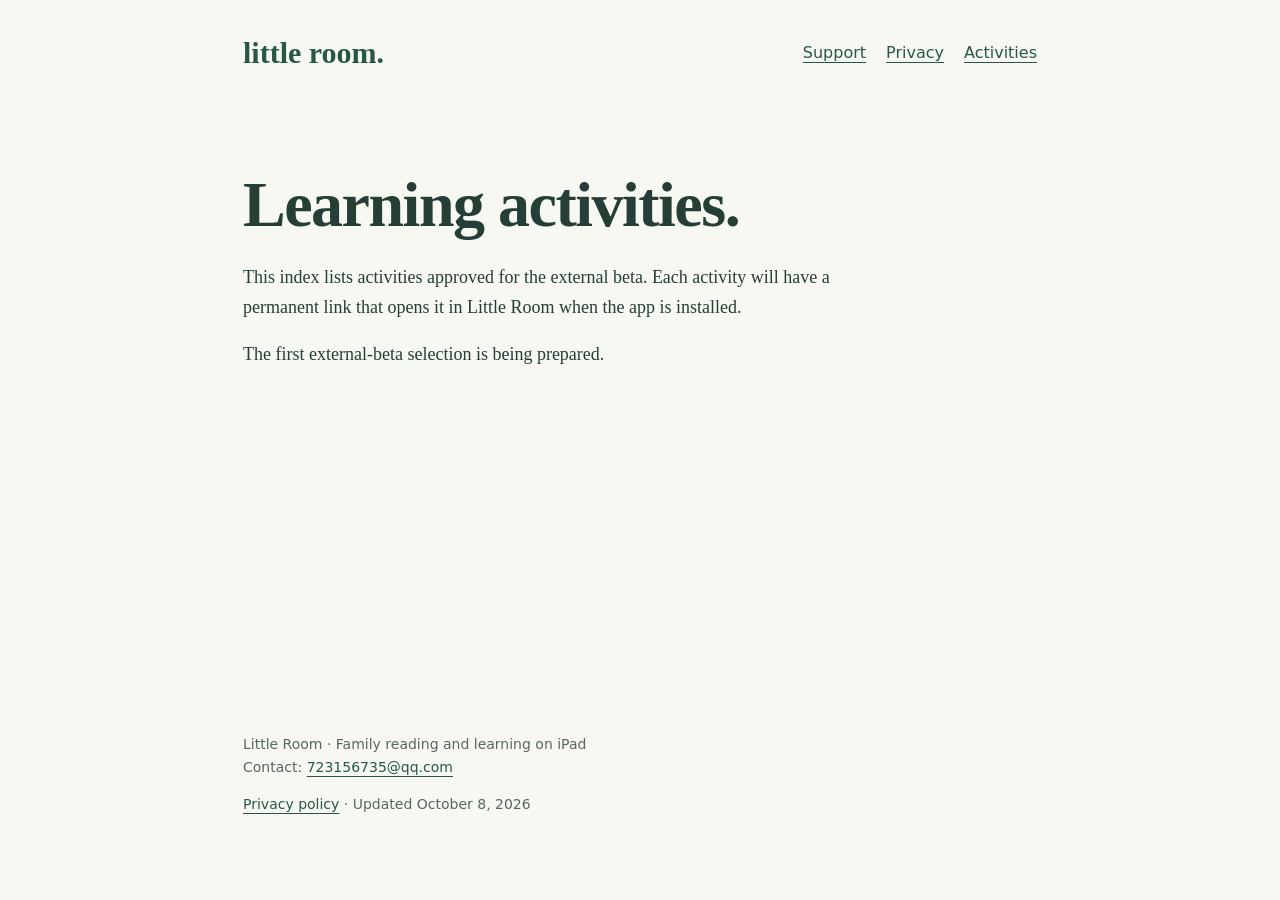
==== activities/index.html @ cfa7c8ca "feat: publish Little Room support and privacy site" ====
<!doctype html><html lang="en"><head><meta charset="utf-8"><meta name="viewport" content="width=device-width,initial-scale=1"><meta name="description" content="Little Room family support, privacy and learning activities."><title>Activities · Little Room</title><link rel="stylesheet" href="/style.css"></head><body><header><a class="brand" href="/">little room.</a><nav aria-label="Main"><a href="/support/">Support</a><a href="/privacy/">Privacy</a><a href="/activities/">Activities</a></nav></header><main><h1>Learning activities.</h1><p>This index lists activities approved for the external beta. Each activity will have a permanent link that opens it in Little Room when the app is installed.</p><p>The first external-beta selection is being prepared.</p></main><footer><p>Little Room · Family reading and learning on iPad<br>Contact: <a href="mailto:723156735@qq.com">723156735@qq.com</a></p><p><a href="/privacy/">Privacy policy</a> · Updated October 8, 2026</p></footer></body></html>
---- style.css ----
*{box-sizing:border-box}body{margin:0;background:#f7f8f2;color:#263f36;font:18px/1.65 Georgia,serif}header,main,footer{max-width:850px;margin:auto;padding:28px}header{display:flex;justify-content:space-between;align-items:center;gap:24px}a{color:#285844;text-underline-offset:4px}a:focus-visible,button:focus-visible{outline:3px solid #526f49;outline-offset:5px}.brand{font-size:30px;text-decoration:none;font-weight:bold}nav{display:flex;gap:20px;font:16px/1.5 system-ui,sans-serif}h1{font-size:clamp(36px,7vw,64px);line-height:1.13;margin:35px 0 22px;letter-spacing:-1.5px}h2{font-size:27px;line-height:1.35;margin:36px 0 12px}p,ul{max-width:70ch}main{min-height:65vh}.lead{font-size:23px}.note{padding:20px 24px;border-left:4px solid #719061;background:#edf1e5}.button{display:inline-block;padding:12px 20px;background:#355f49;color:white;border-radius:12px;text-decoration:none;font:17px/1.4 system-ui,sans-serif}footer{font:14px/1.65 system-ui,sans-serif;color:#58675f}li{margin:12px 0}@media(max-width:600px){header{align-items:flex-start;flex-direction:column;padding-bottom:8px}header,main,footer{padding:22px}nav{gap:16px;flex-wrap:wrap}h1{margin-top:24px}}
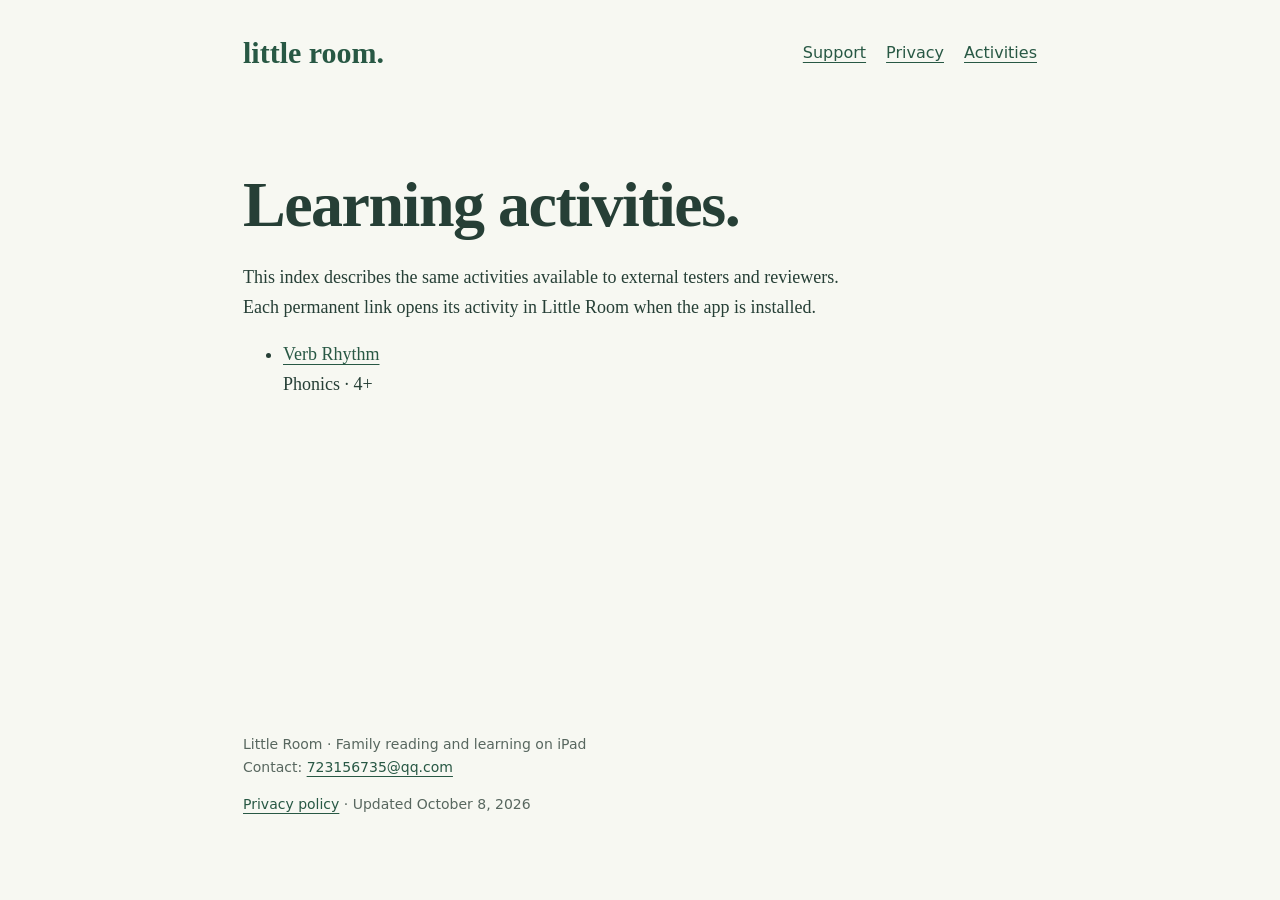
==== commit 557c7035: "feat: add reviewed beta activity links" ====
--- a/activities/index.html
+++ b/activities/index.html
@@ -1 +1 @@
-<!doctype html><html lang="en"><head><meta charset="utf-8"><meta name="viewport" content="width=device-width,initial-scale=1"><meta name="description" content="Little Room family support, privacy and learning activities."><title>Activities · Little Room</title><link rel="stylesheet" href="/style.css"></head><body><header><a class="brand" href="/">little room.</a><nav aria-label="Main"><a href="/support/">Support</a><a href="/privacy/">Privacy</a><a href="/activities/">Activities</a></nav></header><main><h1>Learning activities.</h1><p>This index lists activities approved for the external beta. Each activity will have a permanent link that opens it in Little Room when the app is installed.</p><p>The first external-beta selection is being prepared.</p></main><footer><p>Little Room · Family reading and learning on iPad<br>Contact: <a href="mailto:723156735@qq.com">723156735@qq.com</a></p><p><a href="/privacy/">Privacy policy</a> · Updated October 8, 2026</p></footer></body></html>+<!doctype html><html lang="en"><head><meta charset="utf-8"><meta name="viewport" content="width=device-width,initial-scale=1"><meta name="description" content="Little Room family support, privacy and learning activities."><title>Learning activities · Little Room</title><link rel="stylesheet" href="/style.css"></head><body><header><a class="brand" href="/">little room.</a><nav aria-label="Main"><a href="/support/">Support</a><a href="/privacy/">Privacy</a><a href="/activities/">Activities</a></nav></header><main><h1>Learning activities.</h1><p>This index describes the same activities available to external testers and reviewers. Each permanent link opens its activity in Little Room when the app is installed.</p><ul><li><a href="/activities/bb3c6bc1b53f47898fab8610668cd2e0/">Verb Rhythm</a><br>Phonics · 4+</li></ul></main><footer><p>Little Room · Family reading and learning on iPad<br>Contact: <a href="mailto:723156735@qq.com">723156735@qq.com</a></p><p><a href="/privacy/">Privacy policy</a> · Updated October 8, 2026</p></footer></body></html>
